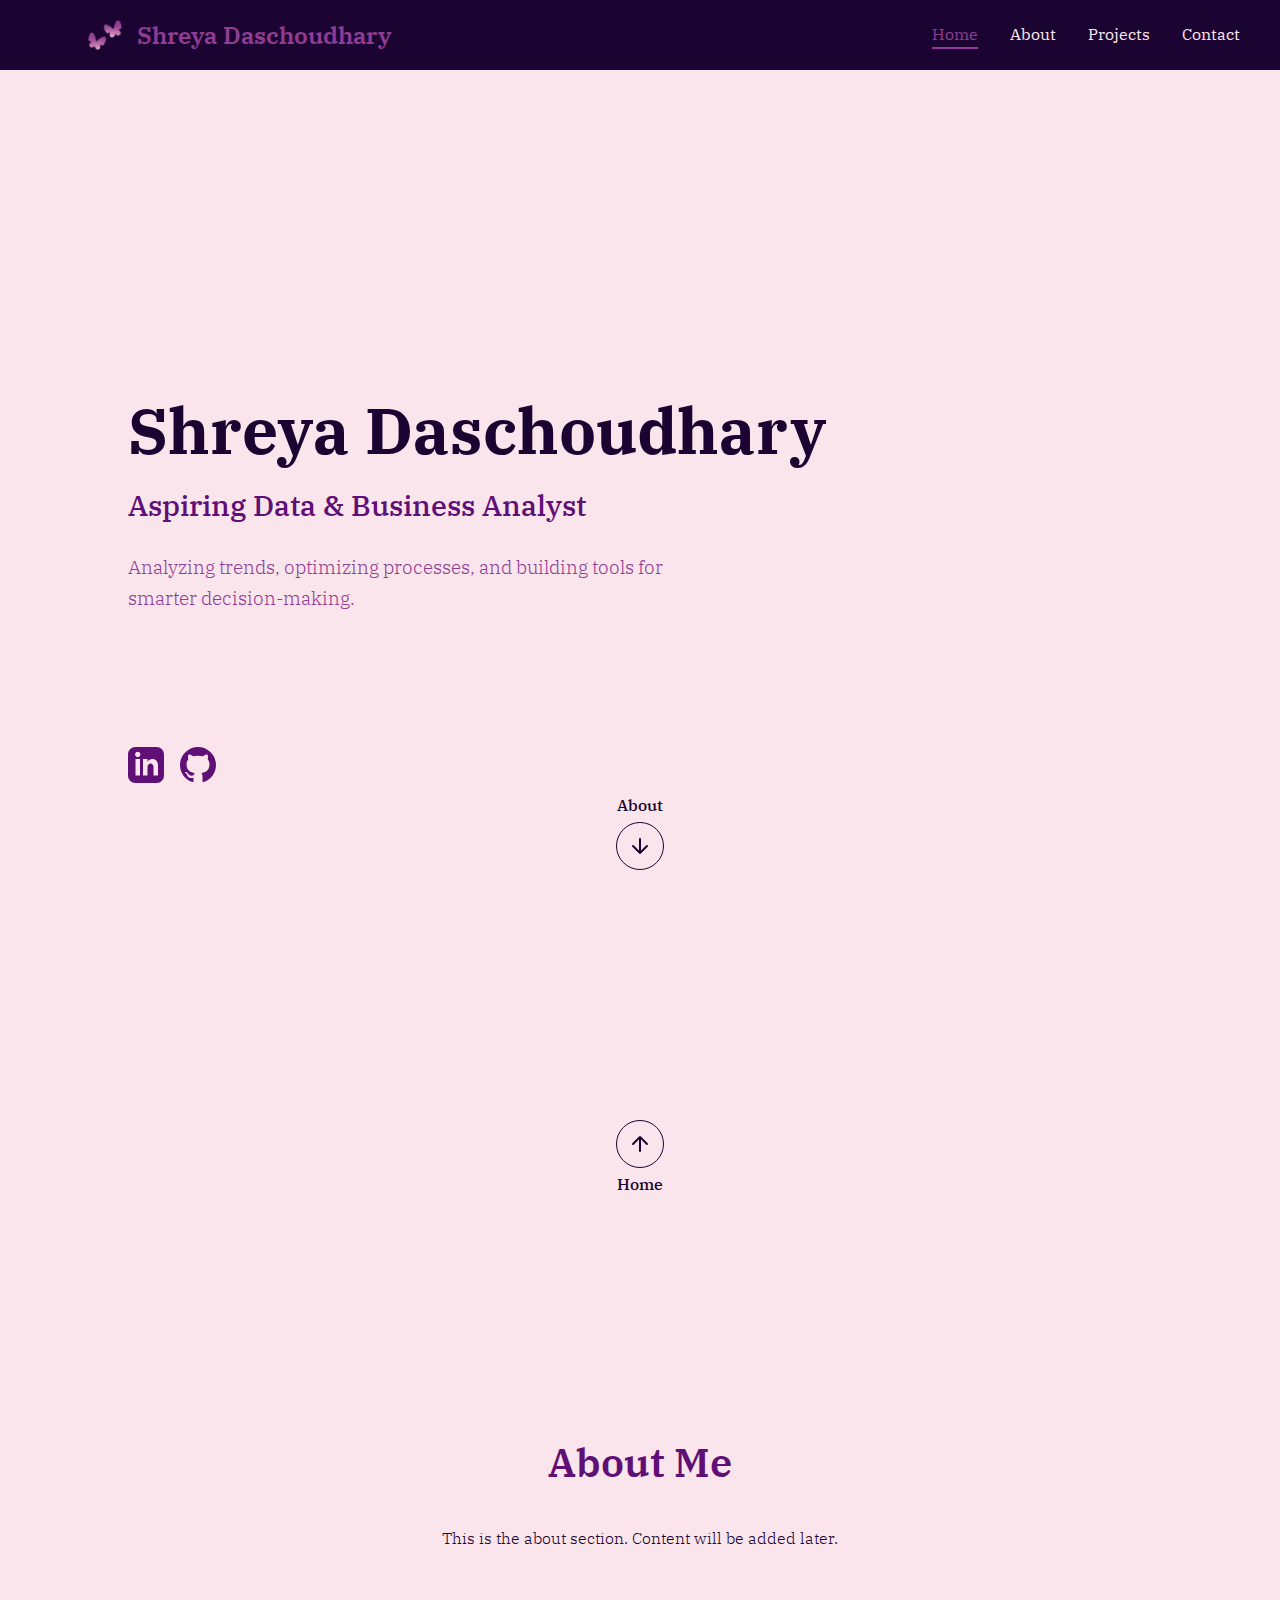
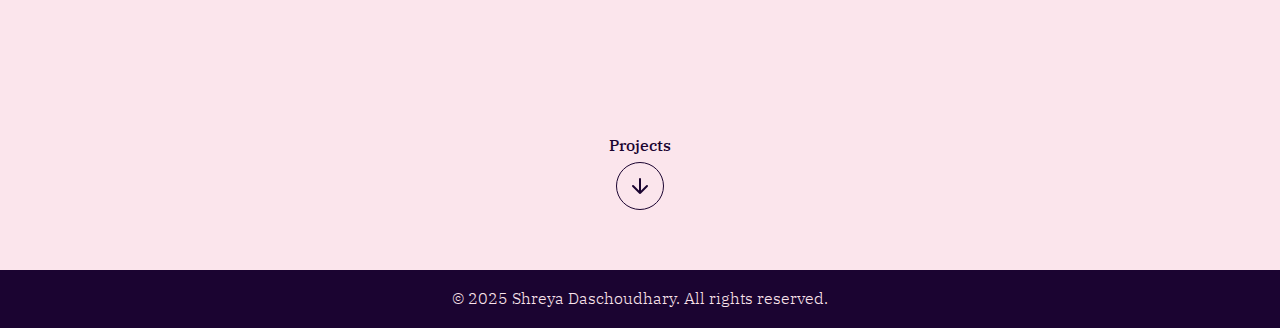
==== index.html @ 8526fed3 "Added nav arrows" ====
<!DOCTYPE html>
<html lang="en">
<head>
    <meta charset="UTF-8">
    <meta name="viewport" content="width=device-width, initial-scale=1.0">
    <title>Shreya's Portfolio | Home</title>
    <link rel="preconnect" href="https://fonts.googleapis.com">
    <link rel="preconnect" href="https://fonts.gstatic.com" crossorigin>
    <link href="https://fonts.googleapis.com/css2?family=IBM+Plex+Serif:ital,wght@0,100;0,200;0,300;0,400;0,500;0,600;0,700;1,100;1,200;1,300;1,400;1,500;1,600;1,700&display=swap" rel="stylesheet">
    <link rel="stylesheet" href="styles.css">

     <!-- Basic favicon -->
     <link rel="icon" href="images\portfolio_favicon.ico" type="image/x-icon">
    
     <link rel="shortcut icon" href="images\portfolio_favicon.ico" type="image/x-icon">
     
     <link rel="icon" type="image/png" sizes="32x32" href="images/favicon-32x32.png">
     <link rel="icon" type="image/png" sizes="16x16" href="images/favicon-16x16.png">
     
     <!-- For Apple devices -->
     <link rel="apple-touch-icon" sizes="180x180" href="images/apple-touch-icon.png">

</head>
<body class="home-page">
    <nav class="navbar">
        <div class="nav-container">
            <div class="logo">
                <img src="images\portfolio_icon.png" alt="Portfolio Icon" class="logo-icon">
                Shreya Daschoudhary
            </div>
            <ul class="nav-links">
                <li><a href="#home" class="active nav-home">Home</a></li>
                <li><a href="#about" class="nav-about">About</a></li>
                <li><a href="projects.html" class="nav-projects">Projects</a></li>
                <li><a href="contact.html" class="nav-contact">Contact</a></li>
            </ul>
        </div>
    </nav>

    <main>
        <section id="home" class="home-container">
            <div class="hero-content">
                <h1 class="hero-name">Shreya Daschoudhary</h1>
                <h2 class="hero-title">Aspiring Data & Business Analyst</h2>
                <p class="hero-description">Analyzing trends, optimizing processes, and building tools for smarter decision-making.</p>
            </div>
            
            <div class="social-links">
                <a href="https://www.linkedin.com/in/shreya-daschoudhary-44a238309/" target="_blank" aria-label="LinkedIn">
                    <svg xmlns="http://www.w3.org/2000/svg" width="36" height="36" viewBox="0 0 24 24" fill="currentColor">
                        <path d="M19 0h-14c-2.761 0-5 2.239-5 5v14c0 2.761 2.239 5 5 5h14c2.762 0 5-2.239 5-5v-14c0-2.761-2.238-5-5-5zm-11 19h-3v-11h3v11zm-1.5-12.268c-.966 0-1.75-.79-1.75-1.764s.784-1.764 1.75-1.764 1.75.79 1.75 1.764-.783 1.764-1.75 1.764zm13.5 12.268h-3v-5.604c0-3.368-4-3.113-4 0v5.604h-3v-11h3v1.765c1.396-2.586 7-2.777 7 2.476v6.759z"/>
                    </svg>
                </a>
                <a href="https://github.com/kali-flower?tab=repositories" target="_blank" aria-label="GitHub">
                    <svg xmlns="http://www.w3.org/2000/svg" width="36" height="36" viewBox="0 0 24 24" fill="currentColor">
                        <path d="M12 0c-6.626 0-12 5.373-12 12 0 5.302 3.438 9.8 8.207 11.387.599.111.793-.261.793-.577v-2.234c-3.338.726-4.033-1.416-4.033-1.416-.546-1.387-1.333-1.756-1.333-1.756-1.089-.745.083-.729.083-.729 1.205.084 1.839 1.237 1.839 1.237 1.07 1.834 2.807 1.304 3.492.997.107-.775.418-1.305.762-1.604-2.665-.305-5.467-1.334-5.467-5.931 0-1.311.469-2.381 1.236-3.221-.124-.303-.535-1.524.117-3.176 0 0 1.008-.322 3.301 1.23.957-.266 1.983-.399 3.003-.404 1.02.005 2.047.138 3.006.404 2.291-1.552 3.297-1.23 3.297-1.23.653 1.653.242 2.874.118 3.176.77.84 1.235 1.911 1.235 3.221 0 4.609-2.807 5.624-5.479 5.921.43.372.823 1.102.823 2.222v3.293c0 .319.192.694.801.576 4.765-1.589 8.199-6.086 8.199-11.386 0-6.627-5.373-12-12-12z"/>
                    </svg>
                </a>
            </div>
            
            <div class="section-arrow">
                <a href="#about" class="scroll-button down-arrow">
                    <span class="arrow-text">About</span>
                    <svg width="24" height="24" viewBox="0 0 24 24" fill="none" xmlns="http://www.w3.org/2000/svg">
                        <path d="M12 5L12 19M12 19L19 12M12 19L5 12" stroke="currentColor" stroke-width="2" stroke-linecap="round" stroke-linejoin="round"/>
                    </svg>
                </a>
            </div>
        </section>

        <section id="about" class="about-container">
            <div class="container">
                <h2 class="section-title">About Me</h2>
                <div class="about-content">
                    <p>This is the about section. Content will be added later.</p>
                </div>
            </div>
            
            <div class="section-arrow top-arrow">
                <a href="#home" class="scroll-button up-arrow">
                    <span class="arrow-text">Home</span>
                    <svg width="24" height="24" viewBox="0 0 24 24" fill="none" xmlns="http://www.w3.org/2000/svg">
                        <path d="M12 19L12 5M12 5L19 12M12 5L5 12" stroke="currentColor" stroke-width="2" stroke-linecap="round" stroke-linejoin="round"/>
                    </svg>
                </a>
            </div>
            
            <div class="section-arrow projects-arrow">
                <a href="projects.html" class="scroll-button down-arrow">
                    <span class="arrow-text">Projects</span>
                    <svg width="24" height="24" viewBox="0 0 24 24" fill="none" xmlns="http://www.w3.org/2000/svg">
                        <path d="M12 5L12 19M12 19L19 12M12 19L5 12" stroke="currentColor" stroke-width="2" stroke-linecap="round" stroke-linejoin="round"/>
                    </svg>
                </a>
            </div>
        </section>
    </main>

    <footer>
        <div class="footer-content">
            <p>&copy; 2025 Shreya Daschoudhary. All rights reserved.</p>
        </div>
    </footer>

    <script>
        // Simple scroll spy for navbar highlighting
        document.addEventListener('DOMContentLoaded', function() {
            // Fade in on page load
            document.body.style.opacity = '0';
            setTimeout(() => {
                document.body.style.transition = 'opacity 0.5s ease';
                document.body.style.opacity = '1';
            }, 10);
            
            // Set Home as active by default when page loads
            document.querySelector('.nav-home').classList.add('active');
            
            window.addEventListener('scroll', function() {
                const sections = document.querySelectorAll('section');
                const navLinks = document.querySelectorAll('.nav-links a');
                
                let current = '';
                
                sections.forEach(section => {
                    const sectionTop = section.offsetTop;
                    const sectionHeight = section.clientHeight;
                    if (pageYOffset >= sectionTop - 100) {
                        current = section.getAttribute('id');
                    }
                });
                
                navLinks.forEach(link => {
                    link.classList.remove('active');
                    if (link.classList.contains(`nav-${current}`)) {
                        link.classList.add('active');
                    }
                });
            });
            
            // Smooth scroll for section arrows
            document.querySelectorAll('.scroll-button').forEach(button => {
                button.addEventListener('click', function(e) {
                    if (this.getAttribute('href').startsWith('#')) {
                        e.preventDefault();
                        const href = this.getAttribute('href');
                        const offsetTop = document.querySelector(href).offsetTop;
                        
                        window.scroll({
                            top: offsetTop,
                            behavior: 'smooth'
                        });
                    }
                });
            });
            
            // Page transition for external links
            document.querySelectorAll('a[href="projects.html"]').forEach(link => {
                link.addEventListener('click', function(e) {
                    e.preventDefault();
                    
                    // Fade out current page
                    document.body.style.transition = 'opacity 0.5s ease';
                    document.body.style.opacity = '0';
                    
                    // Navigate after transition
                    setTimeout(() => {
                        window.location.href = this.getAttribute('href');
                    }, 500);
                });
            });
        });
    </script>
</body>
</html>
---- styles.css ----
@import url('https://fonts.googleapis.com/css2?family=IBM+Plex+Serif:ital,wght@0,100;0,200;0,300;0,400;0,500;0,600;0,700;1,100;1,200;1,300;1,400;1,500;1,600;1,700&display=swap');

/* Variables for the color palette */
:root {
    --color-darkest: #1b0431;
    --color-dark: #5f0f75;
    --color-medium: #8f3c94;
    --color-light: #cd78b0;
    --color-lightest: #fbe5ec;
    
    /* Font variables */
    --font-heading: "IBM Plex Serif", serif;
    --font-body: "IBM Plex Serif", serif;
}

/* Base Styles */
* {
    margin: 0;
    padding: 0;
    box-sizing: border-box;
}

html {
    scroll-behavior: smooth; /* For smooth scrolling to anchor links */
}

body {
    font-family: var(--font-body);
    font-weight: 300; /* Light weight for most text */
    background-color: var(--color-lightest);
    color: var(--color-darkest);
    line-height: 1.6;
    min-height: 100vh; /* Set minimum height to full viewport height */
    display: flex;
    flex-direction: column; /* Stack children vertically */
    opacity: 1;
    transition: opacity 0.5s ease;
}

.container {
    max-width: 1200px;
    margin: 0 auto;
    padding: 2rem;
    flex: 1; /* This makes the container take up all available space */
    position: relative; /* Added for positioning arrows */
}

/* Home Page Specific Styles */
.home-page {
    background-color: var(--color-lightest); 
}

.home-container {
    display: flex;
    flex-direction: column;
    justify-content: center;
    align-items: flex-start;
    height: 100vh; /* Full viewport height */
    padding: 0 10%;
    position: relative; /* Keep position relative for absolute positioning of elements */
}

.home-container .section-arrow {
    bottom: 100px; /* Increased from 40px to move higher */
}

.hero-content {
    max-width: 800px;
}

.hero-name {
    font-size: 4rem;
    font-weight: 700;
    margin-bottom: 1rem;
    color: var(--color-darkest); 
    line-height: 1.1;
}

.hero-title {
    font-size: 1.8rem;
    font-weight: 500;
    margin-bottom: 1.5rem;
    color: var(--color-dark); 
}

.hero-description {
    font-size: 1.2rem;
    font-weight: 300;
    max-width: 600px;
    margin-bottom: 2rem;
    color: var(--color-medium); 
}

/* Section Arrow styling */
.section-arrow {
    position: absolute;
    left: 50%;
    transform: translateX(-50%);
    bottom: 40px; 
    z-index: 10;
}

.about-container {
    min-height: 100vh;
    background-color: var(--color-lightest);
    display: flex;
    flex-direction: column;
    align-items: center;
    position: relative;
    padding-top: 80px; /* Add some padding to make room for the arrow */
}

.about-container .section-arrow {
    position: absolute;
    left: 50%;
    transform: translateX(-50%);
    bottom: 120px;
}

.about-container .projects-arrow {
    bottom: 60px; /* Position the projects arrow above the footer */
}

.about-container .section-title {
    padding-top: 60px; 
}

.scroll-button {
    display: inline-flex;
    align-items: center;
    justify-content: center;
    width: 48px;
    height: 48px;
    border-radius: 50%;
    color: var(--color-darkest);
    background-color: transparent;
    border: 1px solid var(--color-darkest);
    transition: all 0.3s ease;
    text-decoration: none;
    position: relative;
}

.scroll-button:hover {
    background-color: var(--color-darkest);
    color: var(--color-lightest);
}

.arrow-text {
    position: absolute;
    top: -30px;
    left: 50%;
    transform: translateX(-50%);
    font-size: 1rem;
    font-weight: 500;
    color: var(--color-darkest);
    white-space: nowrap;
}

.down-arrow .arrow-text {
    top: -30px;
}

.up-arrow .arrow-text {
    bottom: -30px;
    top: auto;
}

.social-links {
    position: absolute;
    bottom: 180px; /* Increased from 120px to move higher */
    display: flex;
    gap: 1rem;
}
.social-links a {
    color: var(--color-dark);
    transition: color 0.3s ease;
}

.social-links a:hover {
    color: var(--color-light);
}

.social-links svg {
    width: 36px;
    height: 36px;
}

/* For even larger icons on hover */
.social-links a:hover svg {
    transform: scale(1.1);
}

/* About Section */
.about-container .container {
    display: flex;
    flex-direction: column;
    align-items: center;
    justify-content: center;
}

.about-container .top-arrow {
    position: absolute;
    left: 50%;
    transform: translateX(-50%);
    top: 150px; /* Position at the top of the section */
}

.section-title {
    font-size: 2.5rem;
    color: var(--color-dark);
    margin-bottom: 2rem;
    text-align: center;
}

.about-content {
    max-width: 800px;
    margin: 0 auto;
    text-align: center;
}

/* Typography */
h1, h2, h3, h4, h5, h6 {
    font-family: var(--font-heading);
    font-weight: 600; /* Semibold for headings */
    margin-bottom: 1rem;
}

/* Navigation */
.navbar {
    background-color: var(--color-darkest);
    padding: 1rem 0;
    position: sticky;
    top: 0;
    z-index: 100;
}

.nav-container {
    max-width: 1200px;
    margin: 0 auto;
    display: flex;
    justify-content: space-between;
    align-items: center;
    padding: 0 0 0 0.5in;
}

.logo {
    font-size: 1.5rem;
    font-weight: 600;
    color: var(--color-medium);
    font-family: var(--font-heading);
    display: flex; 
    align-items: center; /* Center vertically */
    gap: 15px; /* Space between image and text */
}

.logo-icon {
    height: 30px; 
    width: auto;
}

.nav-links {
    display: flex;
    list-style: none;
}

.nav-links li {
    margin-left: 2rem;
}

.nav-links a {
    color: var(--color-lightest);
    text-decoration: none;
    font-weight: 400;
    transition: color 0.3s ease;
    position: relative; 
    padding-bottom: 5px; /* Space for the underline */
}

.nav-links a::after {
    content: '';
    position: absolute;
    width: 0;
    height: 2px;
    bottom: 0;
    left: 0;
    background-color: var(--color-medium);
    transition: width 0.3s ease;
}

.nav-links a:hover::after, 
.nav-links a.active::after {
    width: 100%;
}

.nav-links a:hover, .nav-links a.active {
    color: var(--color-medium);
}

/* Page Title */
.page-title {
    font-size: 2.5rem;
    margin-bottom: 2rem;
    color: var(--color-dark);
    text-align: center;
    font-weight: 700; 
}

/* Projects Grid */
.projects-grid {
    display: grid;
    grid-template-columns: repeat(auto-fill, minmax(350px, 1fr));
    gap: 2rem;
}

/* Project Card */
.project-card {
    background-color: var(--color-darkest);
    border-radius: 10px;
    overflow: hidden;
    box-shadow: 0 4px 8px rgba(0, 0, 0, 0.1);
    transition: transform 0.3s ease, box-shadow 0.3s ease;
}

.project-card:hover {
    transform: translateY(-5px);
    box-shadow: 0 8px 16px rgba(0, 0, 0, 0.15);
}

.project-description {
    padding: 1rem;
    color: var(--color-medium);
    font-weight: 400; 
    font-style: italic; 
}

.project-title {
    padding: 0 1rem 1rem;
    color: var(--color-lightest);
    font-size: 1.5rem;
    font-weight: 600; 
}

.project-image {
    width: 100%;
    height: 200px;
    overflow: hidden;
}

.project-image img {
    width: 100%;
    height: 100%;
    object-fit: cover;
    transition: transform 0.3s ease;
}

.project-card:hover .project-image img {
    transform: scale(1.05);
}

.project-details {
    padding: 1rem;
    color: var(--color-light);
    font-size: 0.95rem;
    font-weight: 300; 
}

.project-tech {
    display: flex;
    flex-wrap: wrap;
    padding: 0 1rem 1rem;
    gap: 0.5rem;
}

.project-tech span {
    background-color: rgba(255, 255, 255, 0.1);
    color: var(--color-lightest);
    padding: 0.25rem 0.75rem;
    border-radius: 20px;
    font-size: 0.8rem;
    font-weight: 400; 
}

.project-links {
    display: flex;
    padding: 0 1rem 1rem;
    gap: 1rem;
}

.project-links a {
    color: var(--color-lightest);
    transition: color 0.3s ease;
}

.project-links a:hover {
    color: var(--color-medium);
}

/* Footer */
footer {
    background-color: var(--color-darkest);
    color: var(--color-lightest);
    padding: 1rem 0;
    text-align: center;
    margin-top: auto; /* Makes footer stick to bottom */
    font-weight: 300; 
}

.footer-content {
    max-width: 1200px;
    margin: 0 auto;
    padding: 0 2rem;
}

/* Responsive Styles */
@media (max-width: 768px) {
    .projects-grid {
        grid-template-columns: 1fr;
    }
    
    .nav-container {
        flex-direction: column;
        gap: 1rem;
    }
    
    .nav-links {
        width: 100%;
        justify-content: space-between;
    }
    
    .nav-links li {
        margin-left: 0;
    }
    
    .home-container {
        padding: 0 5%;
    }
    
    .hero-name {
        font-size: 3rem;
    }
    
    .hero-title {
        font-size: 1.5rem;
    }
    
    .social-links {
        bottom: 160px; /* Adjust for smaller screens */
    }
}

@media (max-width: 480px) {
    .hero-name {
        font-size: 2.5rem;
    }
    
    .hero-title {
        font-size: 1.2rem;
    }
    
    .hero-description {
        font-size: 1rem;
    }
    
    .social-links {
        bottom: 140px; /* Further adjust for even smaller screens */
    }
}

/* Side Navigation Arrows */
.side-navigation {
    position: fixed;
    top: 50%;
    width: 100%;
    display: flex;
    justify-content: space-between;
    padding: 0 2rem;
    z-index: 90;
    pointer-events: none; 
}

.side-arrow {
    display: inline-flex;
    align-items: center;
    justify-content: center;
    width: 48px;
    height: 48px;
    border-radius: 50%;
    color: var(--color-darkest);
    background-color: transparent;
    border: 1px solid var(--color-darkest);
    transition: all 0.3s ease;
    pointer-events: auto; 
    opacity: 0.7;
}

.side-arrow:hover {
    background-color: var(--color-darkest);
    color: var(--color-lightest);
    opacity: 1;
}

/* Responsive adjustments */
@media (max-width: 768px) {
    .side-navigation {
        padding: 0 1rem;
    }
    
    .side-arrow {
        width: 40px;
        height: 40px;
    }
}
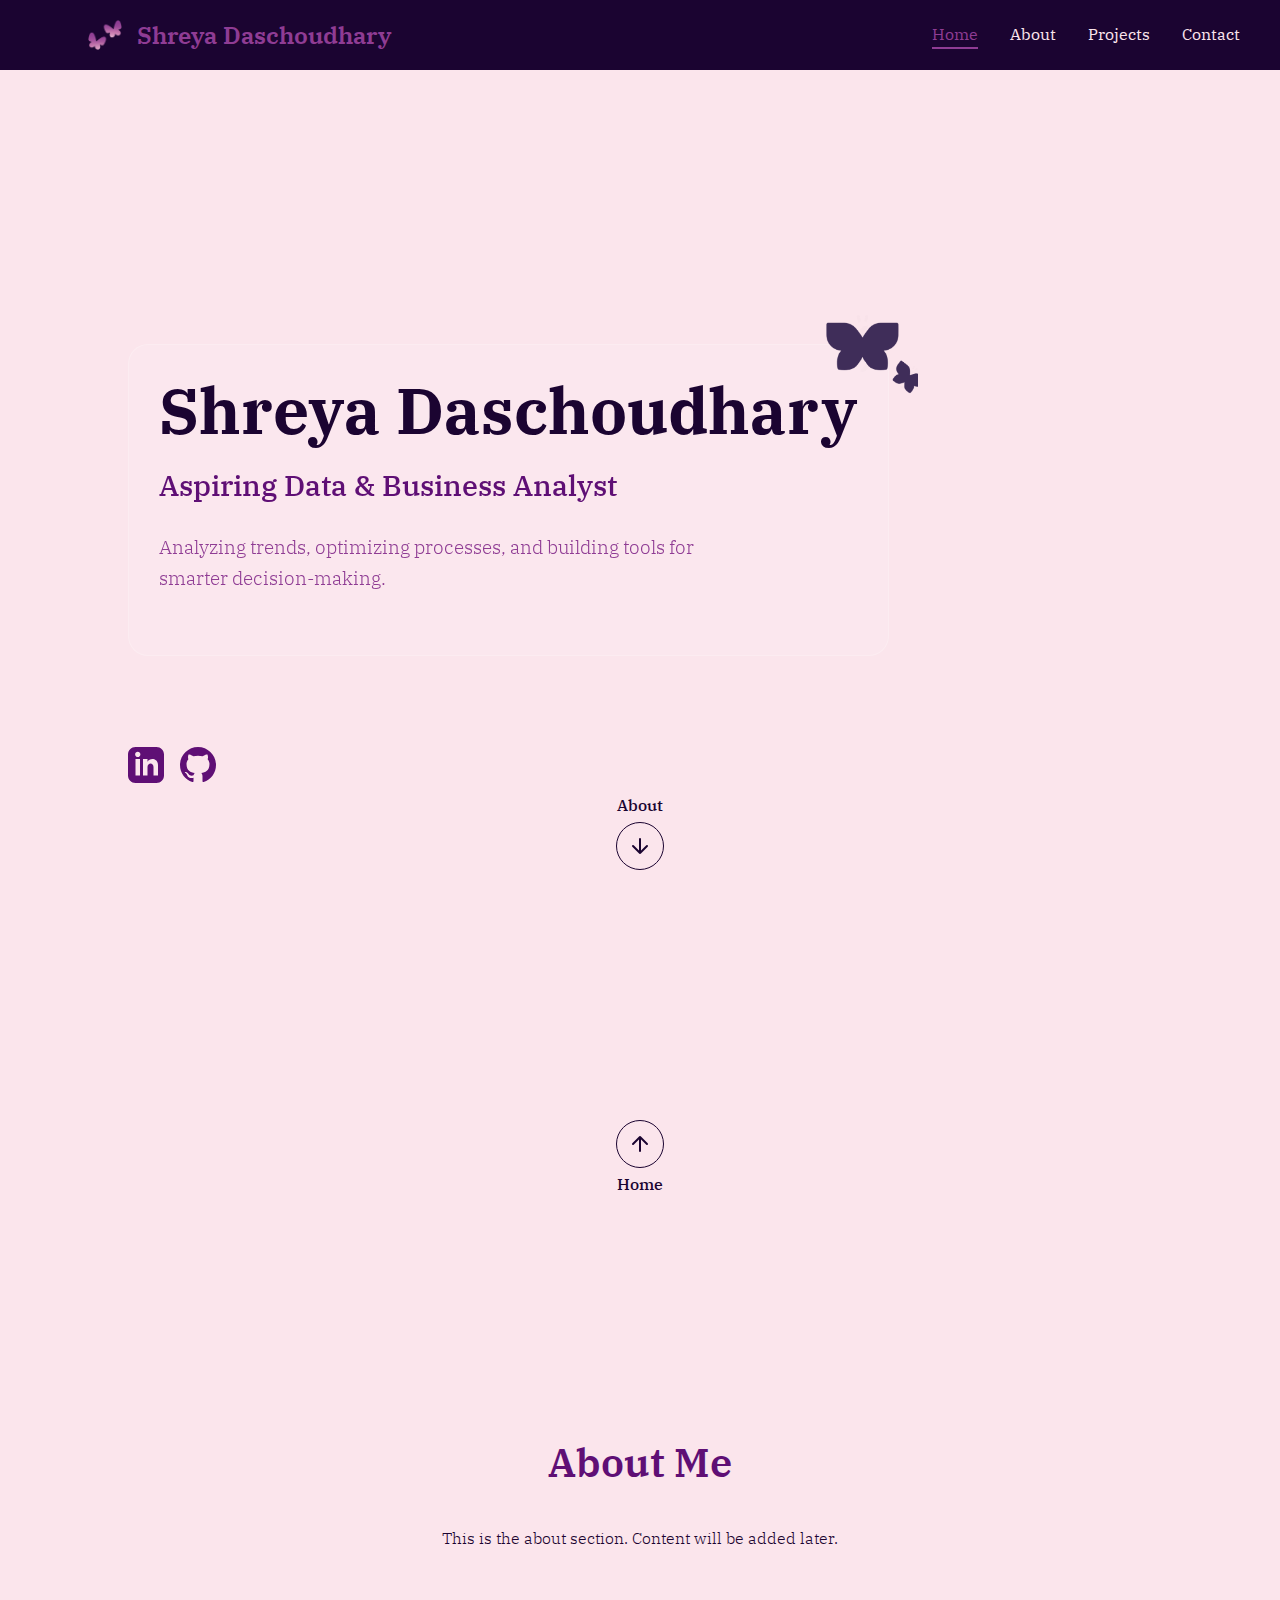
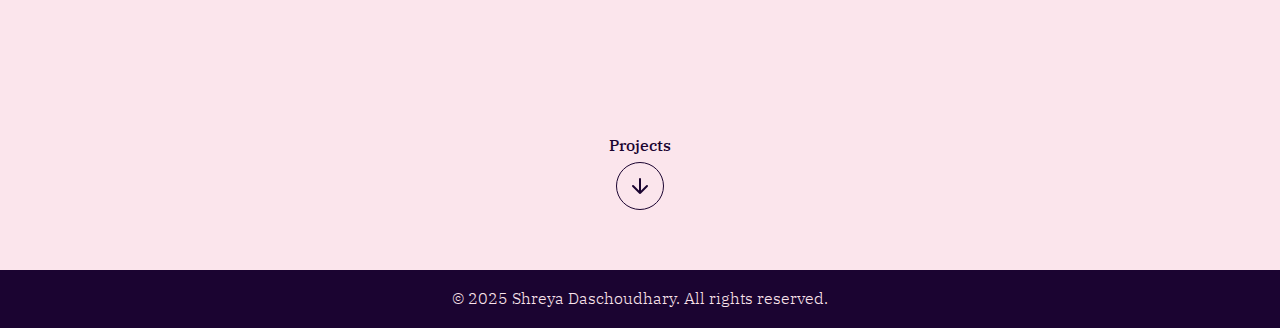
==== commit 1f5e239a: "Added flapping animation to home page" ====
--- a/index.html
+++ b/index.html
@@ -20,6 +20,47 @@
      <!-- For Apple devices -->
      <link rel="apple-touch-icon" sizes="180x180" href="images/apple-touch-icon.png">
 
+    <style>
+        /* Butterfly Animation Styles */
+        .hero-content-container {
+            position: relative;
+            background-color: rgba(255, 255, 255, 0.1);
+            border-radius: 20px;
+            padding: 30px;
+            border: 1px solid rgba(255, 255, 255, 0.2);
+            backdrop-filter: blur(5px);
+            margin-bottom: 40px;
+            overflow: visible;
+        }
+
+        .butterfly-container {
+            position: absolute;
+            top: -30px;
+            right: -30px;
+            width: 100px;
+            height: 100px;
+            overflow: hidden;
+            z-index: 10;
+        }
+
+        .butterfly {
+            width: 100%;
+            height: 100%;
+            background-image: url('images/butterfly-sprite.png'); /* Make sure to create this sprite sheet */
+            background-repeat: no-repeat;
+            background-size: 700% auto; /* 7 frames wide */
+            animation: none;
+        }
+
+        .butterfly.animate {
+            animation: flap-wings 1s steps(7) 2;
+        }
+
+        @keyframes flap-wings {
+            from { background-position: 0 0; }
+            to { background-position: 100% 0; }
+        }
+    </style>
 </head>
 <body class="home-page">
     <nav class="navbar">
@@ -39,10 +80,17 @@
 
     <main>
         <section id="home" class="home-container">
-            <div class="hero-content">
-                <h1 class="hero-name">Shreya Daschoudhary</h1>
-                <h2 class="hero-title">Aspiring Data & Business Analyst</h2>
-                <p class="hero-description">Analyzing trends, optimizing processes, and building tools for smarter decision-making.</p>
+            <div class="hero-content-container">
+                <!-- Butterfly Animation Container -->
+                <div class="butterfly-container">
+                    <div class="butterfly" id="butterfly-animation"></div>
+                </div>
+                
+                <div class="hero-content">
+                    <h1 class="hero-name">Shreya Daschoudhary</h1>
+                    <h2 class="hero-title">Aspiring Data & Business Analyst</h2>
+                    <p class="hero-description">Analyzing trends, optimizing processes, and building tools for smarter decision-making.</p>
+                </div>
             </div>
             
             <div class="social-links">
@@ -110,6 +158,15 @@
             setTimeout(() => {
                 document.body.style.transition = 'opacity 0.5s ease';
                 document.body.style.opacity = '1';
+                
+                // Play butterfly animation when page is loaded
+                const butterfly = document.getElementById('butterfly-animation');
+                butterfly.classList.add('animate');
+                
+                // Reset animation when it's done so it can be played again
+                butterfly.addEventListener('animationend', function() {
+                    butterfly.classList.remove('animate');
+                });
             }, 10);
             
             // Set Home as active by default when page loads
@@ -154,7 +211,7 @@
             });
             
             // Page transition for external links
-            document.querySelectorAll('a[href="projects.html"]').forEach(link => {
+            document.querySelectorAll('a[href="projects.html"], a[href="contact.html"]').forEach(link => {
                 link.addEventListener('click', function(e) {
                     e.preventDefault();
                     
@@ -168,6 +225,14 @@
                     }, 500);
                 });
             });
+            
+            // Play animation if user returns to home section
+            document.querySelector('a[href="#home"]').addEventListener('click', function() {
+                setTimeout(() => {
+                    const butterfly = document.getElementById('butterfly-animation');
+                    butterfly.classList.add('animate');
+                }, 500);
+            });
         });
     </script>
 </body>
--- a/styles.css
+++ b/styles.css
@@ -1,7 +1,30 @@
+/* 
+==============================================
+TABLE OF CONTENTS
+==============================================
+1. Import Fonts
+2. Variables
+3. Base Styles
+4. Typography
+5. Layout & Containers
+6. Navigation
+7. Home Page
+8. About Section
+9. Projects Section
+10. Footer
+11. Buttons & Interactive Elements
+12. Media Queries
+==============================================
+*/
+
+/* 1. Import Fonts
+============================================== */
 @import url('https://fonts.googleapis.com/css2?family=IBM+Plex+Serif:ital,wght@0,100;0,200;0,300;0,400;0,500;0,600;0,700;1,100;1,200;1,300;1,400;1,500;1,600;1,700&display=swap');
 
-/* Variables for the color palette */
+/* 2. Variables
+============================================== */
 :root {
+    /* Color palette */
     --color-darkest: #1b0431;
     --color-dark: #5f0f75;
     --color-medium: #8f3c94;
@@ -13,7 +36,8 @@
     --font-body: "IBM Plex Serif", serif;
 }
 
-/* Base Styles */
+/* 3. Base Styles
+============================================== */
 * {
     margin: 0;
     padding: 0;
@@ -37,6 +61,31 @@
     transition: opacity 0.5s ease;
 }
 
+/* 4. Typography
+============================================== */
+h1, h2, h3, h4, h5, h6 {
+    font-family: var(--font-heading);
+    font-weight: 600; /* Semibold for headings */
+    margin-bottom: 1rem;
+}
+
+.page-title {
+    font-size: 2.5rem;
+    margin-bottom: 2rem;
+    color: var(--color-dark);
+    text-align: center;
+    font-weight: 700; 
+}
+
+.section-title {
+    font-size: 2.5rem;
+    color: var(--color-dark);
+    margin-bottom: 2rem;
+    text-align: center;
+}
+
+/* 5. Layout & Containers
+============================================== */
 .container {
     max-width: 1200px;
     margin: 0 auto;
@@ -45,7 +94,80 @@
     position: relative; /* Added for positioning arrows */
 }
 
-/* Home Page Specific Styles */
+/* 6. Navigation
+============================================== */
+.navbar {
+    background-color: var(--color-darkest);
+    padding: 1rem 0;
+    position: sticky;
+    top: 0;
+    z-index: 100;
+}
+
+.nav-container {
+    max-width: 1200px;
+    margin: 0 auto;
+    display: flex;
+    justify-content: space-between;
+    align-items: center;
+    padding: 0 0 0 0.5in;
+}
+
+.logo {
+    font-size: 1.5rem;
+    font-weight: 600;
+    color: var(--color-medium);
+    font-family: var(--font-heading);
+    display: flex; 
+    align-items: center; /* Center vertically */
+    gap: 15px; /* Space between image and text */
+}
+
+.logo-icon {
+    height: 30px; 
+    width: auto;
+}
+
+.nav-links {
+    display: flex;
+    list-style: none;
+}
+
+.nav-links li {
+    margin-left: 2rem;
+}
+
+.nav-links a {
+    color: var(--color-lightest);
+    text-decoration: none;
+    font-weight: 400;
+    transition: color 0.3s ease;
+    position: relative; 
+    padding-bottom: 5px; /* Space for the underline */
+}
+
+.nav-links a::after {
+    content: '';
+    position: absolute;
+    width: 0;
+    height: 2px;
+    bottom: 0;
+    left: 0;
+    background-color: var(--color-medium);
+    transition: width 0.3s ease;
+}
+
+.nav-links a:hover::after, 
+.nav-links a.active::after {
+    width: 100%;
+}
+
+.nav-links a:hover, .nav-links a.active {
+    color: var(--color-medium);
+}
+
+/* 7. Home Page
+============================================== */
 .home-page {
     background-color: var(--color-lightest); 
 }
@@ -91,6 +213,188 @@
     color: var(--color-medium); 
 }
 
+.social-links {
+    position: absolute;
+    bottom: 180px; /* Increased from 120px to move higher */
+    display: flex;
+    gap: 1rem;
+}
+
+.social-links a {
+    color: var(--color-dark);
+    transition: color 0.3s ease;
+}
+
+.social-links a:hover {
+    color: var(--color-light);
+}
+
+.social-links svg {
+    width: 36px;
+    height: 36px;
+}
+
+/* For even larger icons on hover */
+.social-links a:hover svg {
+    transform: scale(1.1);
+}
+
+/* 8. About Section
+============================================== */
+.about-container {
+    min-height: 100vh;
+    background-color: var(--color-lightest);
+    display: flex;
+    flex-direction: column;
+    align-items: center;
+    position: relative;
+    padding-top: 80px; /* Add some padding to make room for the arrow */
+}
+
+.about-container .section-arrow {
+    position: absolute;
+    left: 50%;
+    transform: translateX(-50%);
+    bottom: 120px;
+}
+
+.about-container .projects-arrow {
+    bottom: 60px; /* Position the projects arrow above the footer */
+}
+
+.about-container .section-title {
+    padding-top: 60px; 
+}
+
+.about-container .container {
+    display: flex;
+    flex-direction: column;
+    align-items: center;
+    justify-content: center;
+}
+
+.about-container .top-arrow {
+    position: absolute;
+    left: 50%;
+    transform: translateX(-50%);
+    top: 150px; /* Position at the top of the section */
+}
+
+.about-content {
+    max-width: 800px;
+    margin: 0 auto;
+    text-align: center;
+}
+
+/* 9. Projects Section
+============================================== */
+.projects-grid {
+    display: grid;
+    grid-template-columns: repeat(auto-fill, minmax(350px, 1fr));
+    gap: 2rem;
+}
+
+.project-card {
+    background-color: var(--color-darkest);
+    border-radius: 10px;
+    overflow: hidden;
+    box-shadow: 0 4px 8px rgba(0, 0, 0, 0.1);
+    transition: transform 0.3s ease, box-shadow 0.3s ease;
+}
+
+.project-card:hover {
+    transform: translateY(-5px);
+    box-shadow: 0 8px 16px rgba(0, 0, 0, 0.15);
+}
+
+.project-description {
+    padding: 1rem;
+    color: var(--color-medium);
+    font-weight: 400; 
+    font-style: italic; 
+}
+
+.project-title {
+    padding: 0 1rem 1rem;
+    color: var(--color-lightest);
+    font-size: 1.5rem;
+    font-weight: 600; 
+}
+
+.project-image {
+    width: 100%;
+    height: 200px;
+    overflow: hidden;
+}
+
+.project-image img {
+    width: 100%;
+    height: 100%;
+    object-fit: cover;
+    transition: transform 0.3s ease;
+}
+
+.project-card:hover .project-image img {
+    transform: scale(1.05);
+}
+
+.project-details {
+    padding: 1rem;
+    color: var(--color-light);
+    font-size: 0.95rem;
+    font-weight: 300; 
+}
+
+.project-tech {
+    display: flex;
+    flex-wrap: wrap;
+    padding: 0 1rem 1rem;
+    gap: 0.5rem;
+}
+
+.project-tech span {
+    background-color: rgba(255, 255, 255, 0.1);
+    color: var(--color-lightest);
+    padding: 0.25rem 0.75rem;
+    border-radius: 20px;
+    font-size: 0.8rem;
+    font-weight: 400; 
+}
+
+.project-links {
+    display: flex;
+    padding: 0 1rem 1rem;
+    gap: 1rem;
+}
+
+.project-links a {
+    color: var(--color-lightest);
+    transition: color 0.3s ease;
+}
+
+.project-links a:hover {
+    color: var(--color-medium);
+}
+
+/* 10. Footer
+============================================== */
+footer {
+    background-color: var(--color-darkest);
+    color: var(--color-lightest);
+    padding: 1rem 0;
+    text-align: center;
+    margin-top: auto; /* Makes footer stick to bottom */
+    font-weight: 300; 
+}
+
+.footer-content {
+    max-width: 1200px;
+    margin: 0 auto;
+    padding: 0 2rem;
+}
+
+/* 11. Buttons & Interactive Elements
+============================================== */
 /* Section Arrow styling */
 .section-arrow {
     position: absolute;
@@ -98,31 +402,6 @@
     transform: translateX(-50%);
     bottom: 40px; 
     z-index: 10;
-}
-
-.about-container {
-    min-height: 100vh;
-    background-color: var(--color-lightest);
-    display: flex;
-    flex-direction: column;
-    align-items: center;
-    position: relative;
-    padding-top: 80px; /* Add some padding to make room for the arrow */
-}
-
-.about-container .section-arrow {
-    position: absolute;
-    left: 50%;
-    transform: translateX(-50%);
-    bottom: 120px;
-}
-
-.about-container .projects-arrow {
-    bottom: 60px; /* Position the projects arrow above the footer */
-}
-
-.about-container .section-title {
-    padding-top: 60px; 
 }
 
 .scroll-button {
@@ -165,307 +444,6 @@
     top: auto;
 }
 
-.social-links {
-    position: absolute;
-    bottom: 180px; /* Increased from 120px to move higher */
-    display: flex;
-    gap: 1rem;
-}
-.social-links a {
-    color: var(--color-dark);
-    transition: color 0.3s ease;
-}
-
-.social-links a:hover {
-    color: var(--color-light);
-}
-
-.social-links svg {
-    width: 36px;
-    height: 36px;
-}
-
-/* For even larger icons on hover */
-.social-links a:hover svg {
-    transform: scale(1.1);
-}
-
-/* About Section */
-.about-container .container {
-    display: flex;
-    flex-direction: column;
-    align-items: center;
-    justify-content: center;
-}
-
-.about-container .top-arrow {
-    position: absolute;
-    left: 50%;
-    transform: translateX(-50%);
-    top: 150px; /* Position at the top of the section */
-}
-
-.section-title {
-    font-size: 2.5rem;
-    color: var(--color-dark);
-    margin-bottom: 2rem;
-    text-align: center;
-}
-
-.about-content {
-    max-width: 800px;
-    margin: 0 auto;
-    text-align: center;
-}
-
-/* Typography */
-h1, h2, h3, h4, h5, h6 {
-    font-family: var(--font-heading);
-    font-weight: 600; /* Semibold for headings */
-    margin-bottom: 1rem;
-}
-
-/* Navigation */
-.navbar {
-    background-color: var(--color-darkest);
-    padding: 1rem 0;
-    position: sticky;
-    top: 0;
-    z-index: 100;
-}
-
-.nav-container {
-    max-width: 1200px;
-    margin: 0 auto;
-    display: flex;
-    justify-content: space-between;
-    align-items: center;
-    padding: 0 0 0 0.5in;
-}
-
-.logo {
-    font-size: 1.5rem;
-    font-weight: 600;
-    color: var(--color-medium);
-    font-family: var(--font-heading);
-    display: flex; 
-    align-items: center; /* Center vertically */
-    gap: 15px; /* Space between image and text */
-}
-
-.logo-icon {
-    height: 30px; 
-    width: auto;
-}
-
-.nav-links {
-    display: flex;
-    list-style: none;
-}
-
-.nav-links li {
-    margin-left: 2rem;
-}
-
-.nav-links a {
-    color: var(--color-lightest);
-    text-decoration: none;
-    font-weight: 400;
-    transition: color 0.3s ease;
-    position: relative; 
-    padding-bottom: 5px; /* Space for the underline */
-}
-
-.nav-links a::after {
-    content: '';
-    position: absolute;
-    width: 0;
-    height: 2px;
-    bottom: 0;
-    left: 0;
-    background-color: var(--color-medium);
-    transition: width 0.3s ease;
-}
-
-.nav-links a:hover::after, 
-.nav-links a.active::after {
-    width: 100%;
-}
-
-.nav-links a:hover, .nav-links a.active {
-    color: var(--color-medium);
-}
-
-/* Page Title */
-.page-title {
-    font-size: 2.5rem;
-    margin-bottom: 2rem;
-    color: var(--color-dark);
-    text-align: center;
-    font-weight: 700; 
-}
-
-/* Projects Grid */
-.projects-grid {
-    display: grid;
-    grid-template-columns: repeat(auto-fill, minmax(350px, 1fr));
-    gap: 2rem;
-}
-
-/* Project Card */
-.project-card {
-    background-color: var(--color-darkest);
-    border-radius: 10px;
-    overflow: hidden;
-    box-shadow: 0 4px 8px rgba(0, 0, 0, 0.1);
-    transition: transform 0.3s ease, box-shadow 0.3s ease;
-}
-
-.project-card:hover {
-    transform: translateY(-5px);
-    box-shadow: 0 8px 16px rgba(0, 0, 0, 0.15);
-}
-
-.project-description {
-    padding: 1rem;
-    color: var(--color-medium);
-    font-weight: 400; 
-    font-style: italic; 
-}
-
-.project-title {
-    padding: 0 1rem 1rem;
-    color: var(--color-lightest);
-    font-size: 1.5rem;
-    font-weight: 600; 
-}
-
-.project-image {
-    width: 100%;
-    height: 200px;
-    overflow: hidden;
-}
-
-.project-image img {
-    width: 100%;
-    height: 100%;
-    object-fit: cover;
-    transition: transform 0.3s ease;
-}
-
-.project-card:hover .project-image img {
-    transform: scale(1.05);
-}
-
-.project-details {
-    padding: 1rem;
-    color: var(--color-light);
-    font-size: 0.95rem;
-    font-weight: 300; 
-}
-
-.project-tech {
-    display: flex;
-    flex-wrap: wrap;
-    padding: 0 1rem 1rem;
-    gap: 0.5rem;
-}
-
-.project-tech span {
-    background-color: rgba(255, 255, 255, 0.1);
-    color: var(--color-lightest);
-    padding: 0.25rem 0.75rem;
-    border-radius: 20px;
-    font-size: 0.8rem;
-    font-weight: 400; 
-}
-
-.project-links {
-    display: flex;
-    padding: 0 1rem 1rem;
-    gap: 1rem;
-}
-
-.project-links a {
-    color: var(--color-lightest);
-    transition: color 0.3s ease;
-}
-
-.project-links a:hover {
-    color: var(--color-medium);
-}
-
-/* Footer */
-footer {
-    background-color: var(--color-darkest);
-    color: var(--color-lightest);
-    padding: 1rem 0;
-    text-align: center;
-    margin-top: auto; /* Makes footer stick to bottom */
-    font-weight: 300; 
-}
-
-.footer-content {
-    max-width: 1200px;
-    margin: 0 auto;
-    padding: 0 2rem;
-}
-
-/* Responsive Styles */
-@media (max-width: 768px) {
-    .projects-grid {
-        grid-template-columns: 1fr;
-    }
-    
-    .nav-container {
-        flex-direction: column;
-        gap: 1rem;
-    }
-    
-    .nav-links {
-        width: 100%;
-        justify-content: space-between;
-    }
-    
-    .nav-links li {
-        margin-left: 0;
-    }
-    
-    .home-container {
-        padding: 0 5%;
-    }
-    
-    .hero-name {
-        font-size: 3rem;
-    }
-    
-    .hero-title {
-        font-size: 1.5rem;
-    }
-    
-    .social-links {
-        bottom: 160px; /* Adjust for smaller screens */
-    }
-}
-
-@media (max-width: 480px) {
-    .hero-name {
-        font-size: 2.5rem;
-    }
-    
-    .hero-title {
-        font-size: 1.2rem;
-    }
-    
-    .hero-description {
-        font-size: 1rem;
-    }
-    
-    .social-links {
-        bottom: 140px; /* Further adjust for even smaller screens */
-    }
-}
-
 /* Side Navigation Arrows */
 .side-navigation {
     position: fixed;
@@ -499,8 +477,47 @@
     opacity: 1;
 }
 
-/* Responsive adjustments */
+/* 12. Media Queries
+============================================== */
 @media (max-width: 768px) {
+    /* Navigation */
+    .nav-container {
+        flex-direction: column;
+        gap: 1rem;
+    }
+    
+    .nav-links {
+        width: 100%;
+        justify-content: space-between;
+    }
+    
+    .nav-links li {
+        margin-left: 0;
+    }
+    
+    /* Home */
+    .home-container {
+        padding: 0 5%;
+    }
+    
+    .hero-name {
+        font-size: 3rem;
+    }
+    
+    .hero-title {
+        font-size: 1.5rem;
+    }
+    
+    .social-links {
+        bottom: 160px; /* Adjust for smaller screens */
+    }
+    
+    /* Projects */
+    .projects-grid {
+        grid-template-columns: 1fr;
+    }
+    
+    /* Side Navigation */
     .side-navigation {
         padding: 0 1rem;
     }
@@ -509,4 +526,22 @@
         width: 40px;
         height: 40px;
     }
+}
+
+@media (max-width: 480px) {
+    .hero-name {
+        font-size: 2.5rem;
+    }
+    
+    .hero-title {
+        font-size: 1.2rem;
+    }
+    
+    .hero-description {
+        font-size: 1rem;
+    }
+    
+    .social-links {
+        bottom: 140px; /* Further adjust for even smaller screens */
+    }
 }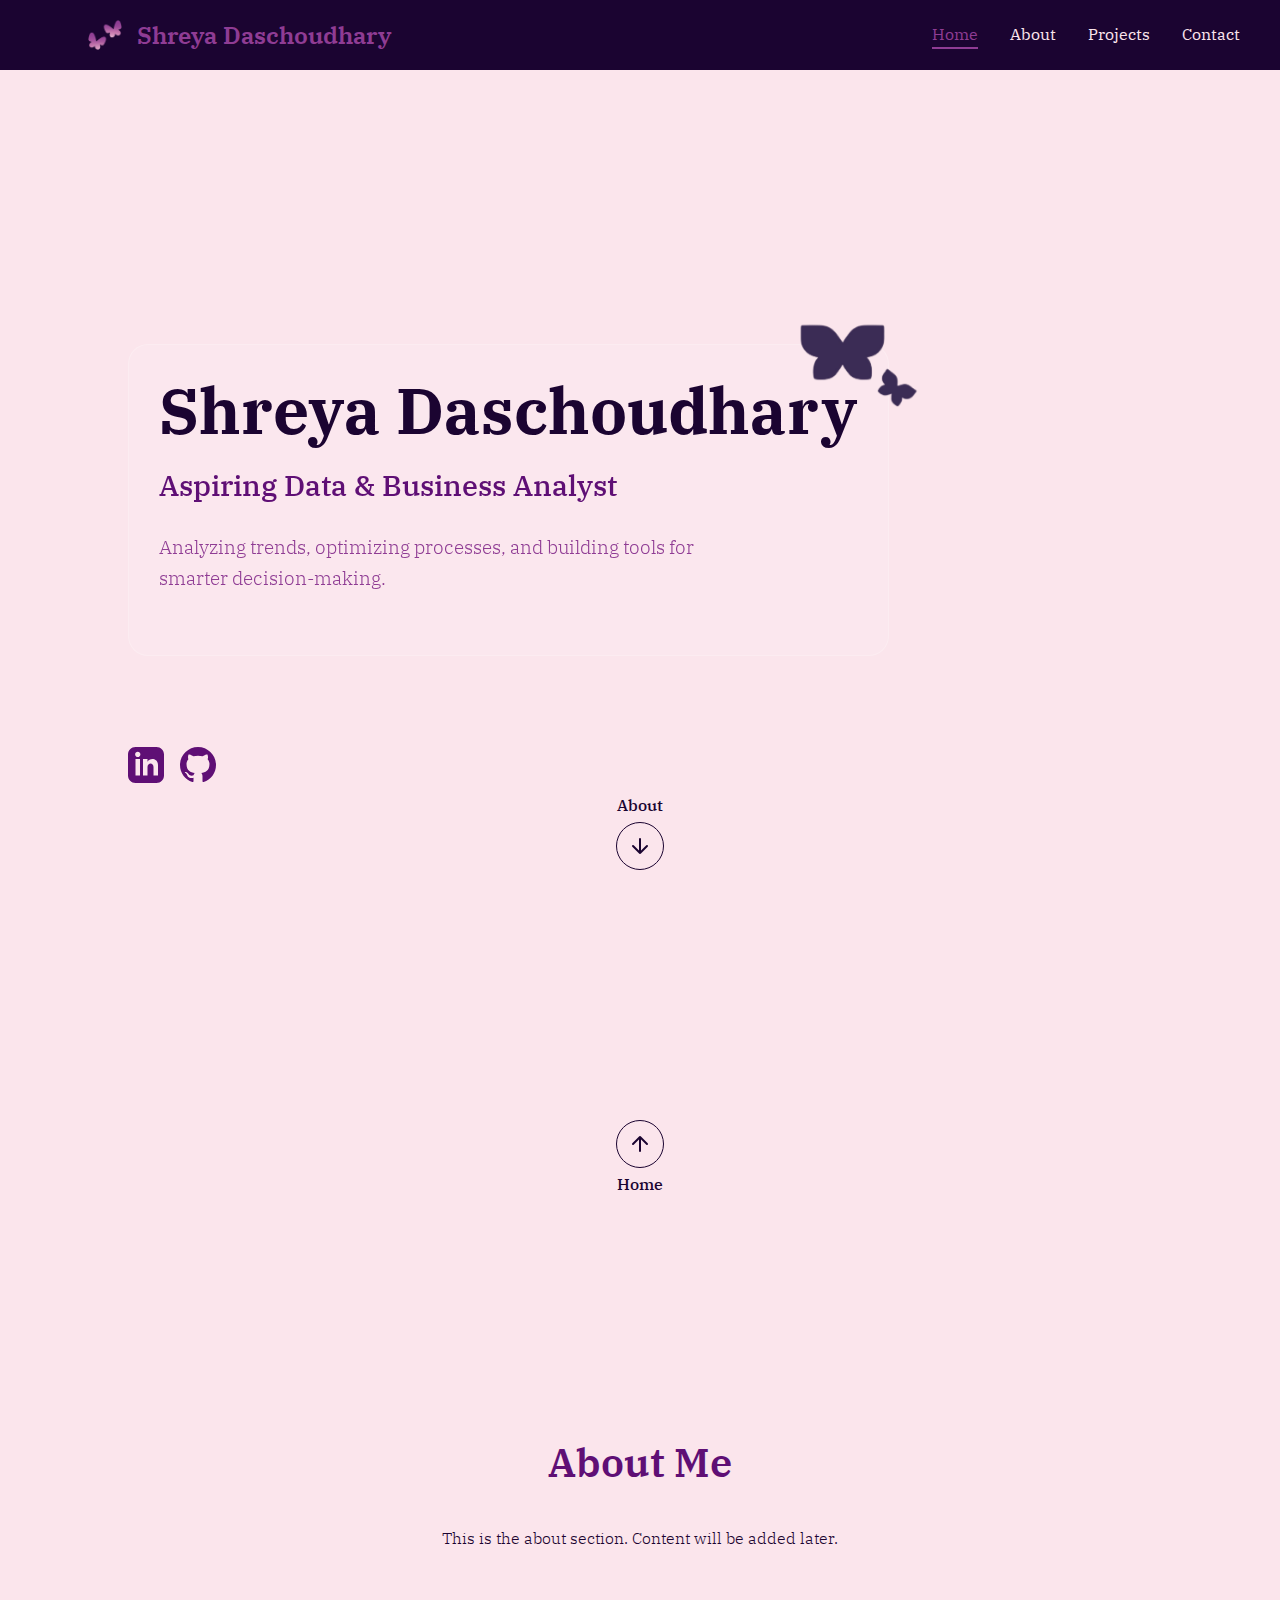
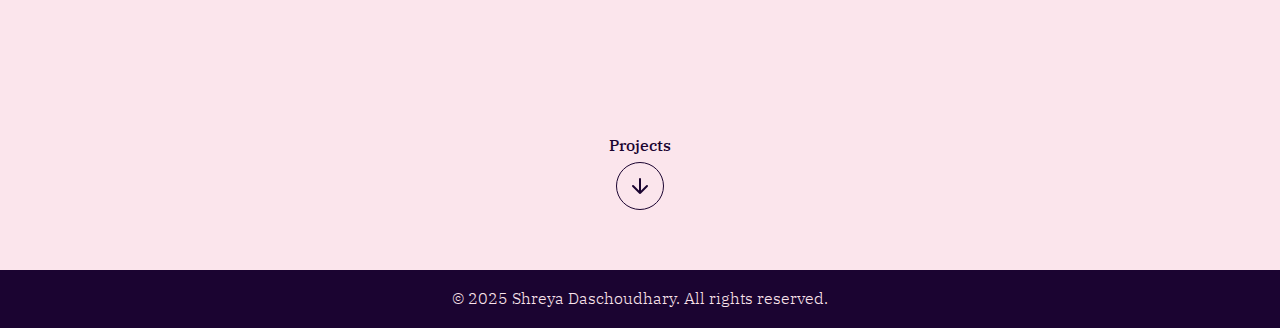
==== commit fe208192: "Cleaned up animation" ====
--- a/index.html
+++ b/index.html
@@ -37,28 +37,33 @@
             position: absolute;
             top: -30px;
             right: -30px;
-            width: 100px;
+            width: 120px;
             height: 100px;
-            overflow: hidden;
             z-index: 10;
         }
 
         .butterfly {
+            position: relative;
             width: 100%;
             height: 100%;
-            background-image: url('images/butterfly-sprite.png'); /* Make sure to create this sprite sheet */
+            background-image: url('images/butterfly-1.png');
             background-repeat: no-repeat;
-            background-size: 700% auto; /* 7 frames wide */
-            animation: none;
+            background-position: center;
+            background-size: contain;
         }
 
         .butterfly.animate {
-            animation: flap-wings 1s steps(7) 2;
+            animation: flap-wings 0.5s steps(1) 2;
         }
 
         @keyframes flap-wings {
-            from { background-position: 0 0; }
-            to { background-position: 100% 0; }
+            0% { background-image: url('images/butterfly-1.png'); }
+            14.28% { background-image: url('images/butterfly-2.png'); }
+            28.57% { background-image: url('images/butterfly-3.png'); }
+            42.85% { background-image: url('images/butterfly-4.png'); }
+            57.14% { background-image: url('images/butterfly-5.png'); }
+            71.42% { background-image: url('images/butterfly-6.png'); }
+            85.71% { background-image: url('images/butterfly-7.png'); }
         }
     </style>
 </head>
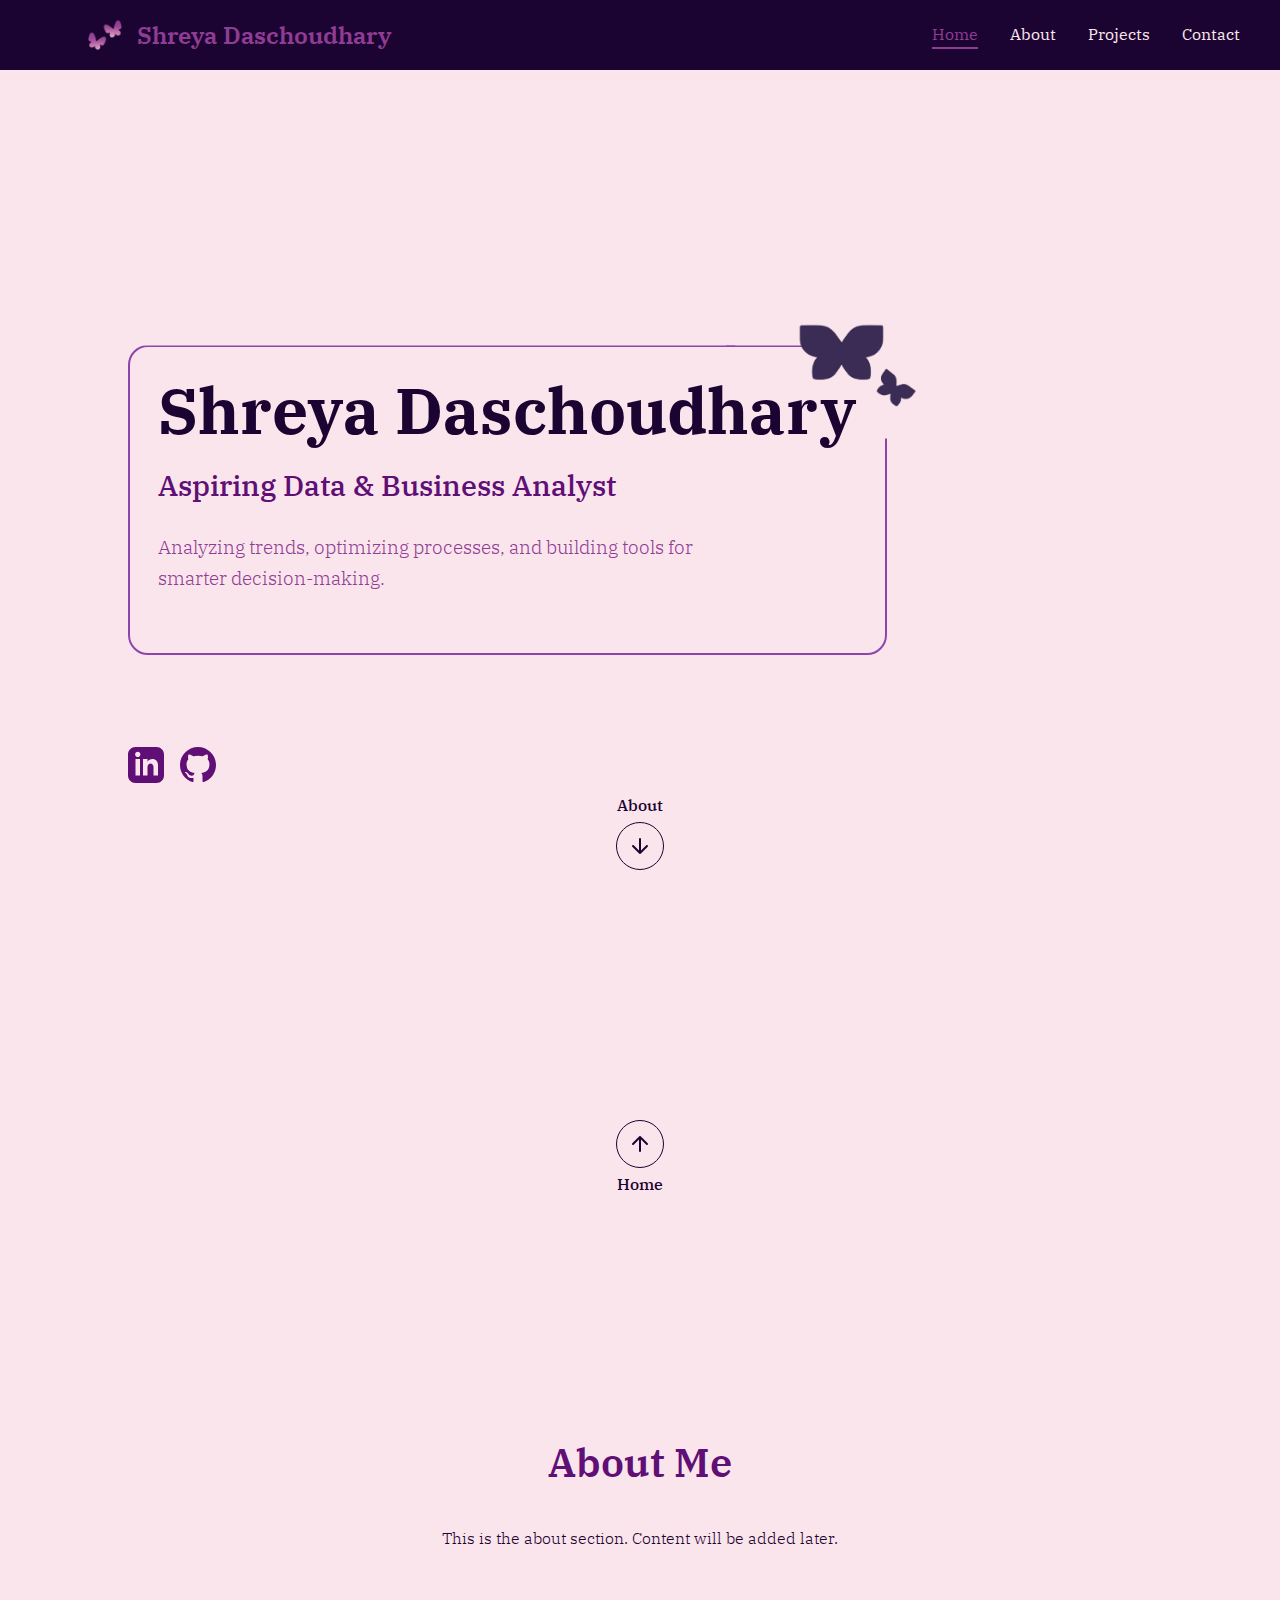
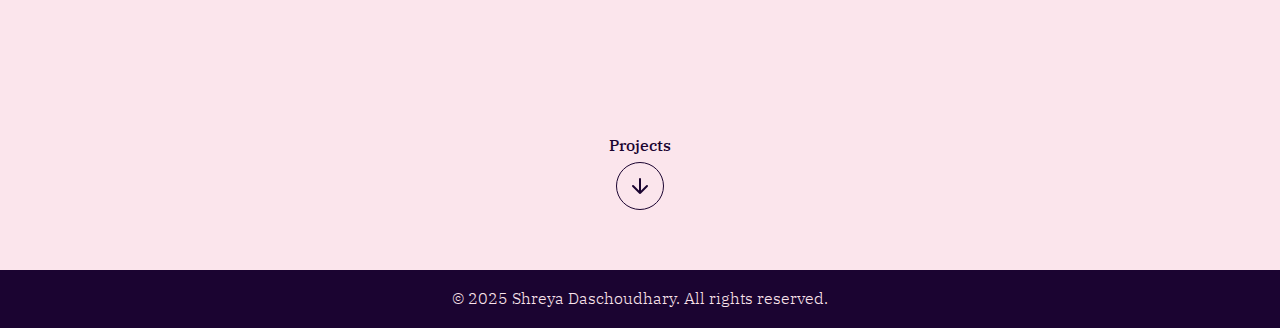
==== commit d69bdf4f: "Added box around butterfly" ====
--- a/index.html
+++ b/index.html
@@ -23,15 +23,67 @@
     <style>
         /* Butterfly Animation Styles */
         .hero-content-container {
-            position: relative;
-            background-color: rgba(255, 255, 255, 0.1);
-            border-radius: 20px;
-            padding: 30px;
-            border: 1px solid rgba(255, 255, 255, 0.2);
-            backdrop-filter: blur(5px);
-            margin-bottom: 40px;
-            overflow: visible;
-        }
+    position: relative;
+    padding: 30px;
+    margin-bottom: 40px;
+    overflow: visible;
+    
+    /* Border with gaps */
+    border: none;
+    background: transparent;
+    position: relative;
+}
+
+/* Create the border with gaps using multiple elements */
+.hero-content-container::before {
+    content: "";
+    position: absolute;
+    top: 0;
+    left: 0;
+    right: 0;
+    bottom: 0;
+    border: 2px solid #8e44ad; /* Purple border */
+    border-radius: 20px;
+    z-index: -1;
+    
+    /* Create the gap for large butterfly */
+    clip-path: polygon(
+        0% 0%, 
+        80% 0%, /* Start gap on top */
+        79% 30%, /* Go down */
+        100% 30%, /* Go right to edge */
+        100% 100%, /* Down to bottom right corner */
+        0% 100%, /* Bottom left corner */
+        0% 0% /* Back to start */
+    );
+}
+
+/* Add the small additional border segment */
+.hero-content-container::after {
+    content: "";
+    position: absolute;
+    top: 0;
+    right: 0;
+    width: 21%; /* Match the gap width from above */
+    height: 30%; /* Match the gap height from above */
+    border-top: 2px solid #8e44ad; /* Just top border */
+    border-right: 2px solid #8e44ad; /* Just right border */
+    border-top-right-radius: 20px; /* Match main container radius */
+    z-index: -1;
+    
+    /* Create gap for small butterfly */
+    clip-path: polygon(
+        0% 0%,
+        80% 0%,
+        80% 100%,
+        0% 100%
+    );
+}
+
+/* Make sure the butterfly containers are on top */
+.butterfly-container {
+    z-index: 10;
+}
 
         .butterfly-container {
             position: absolute;
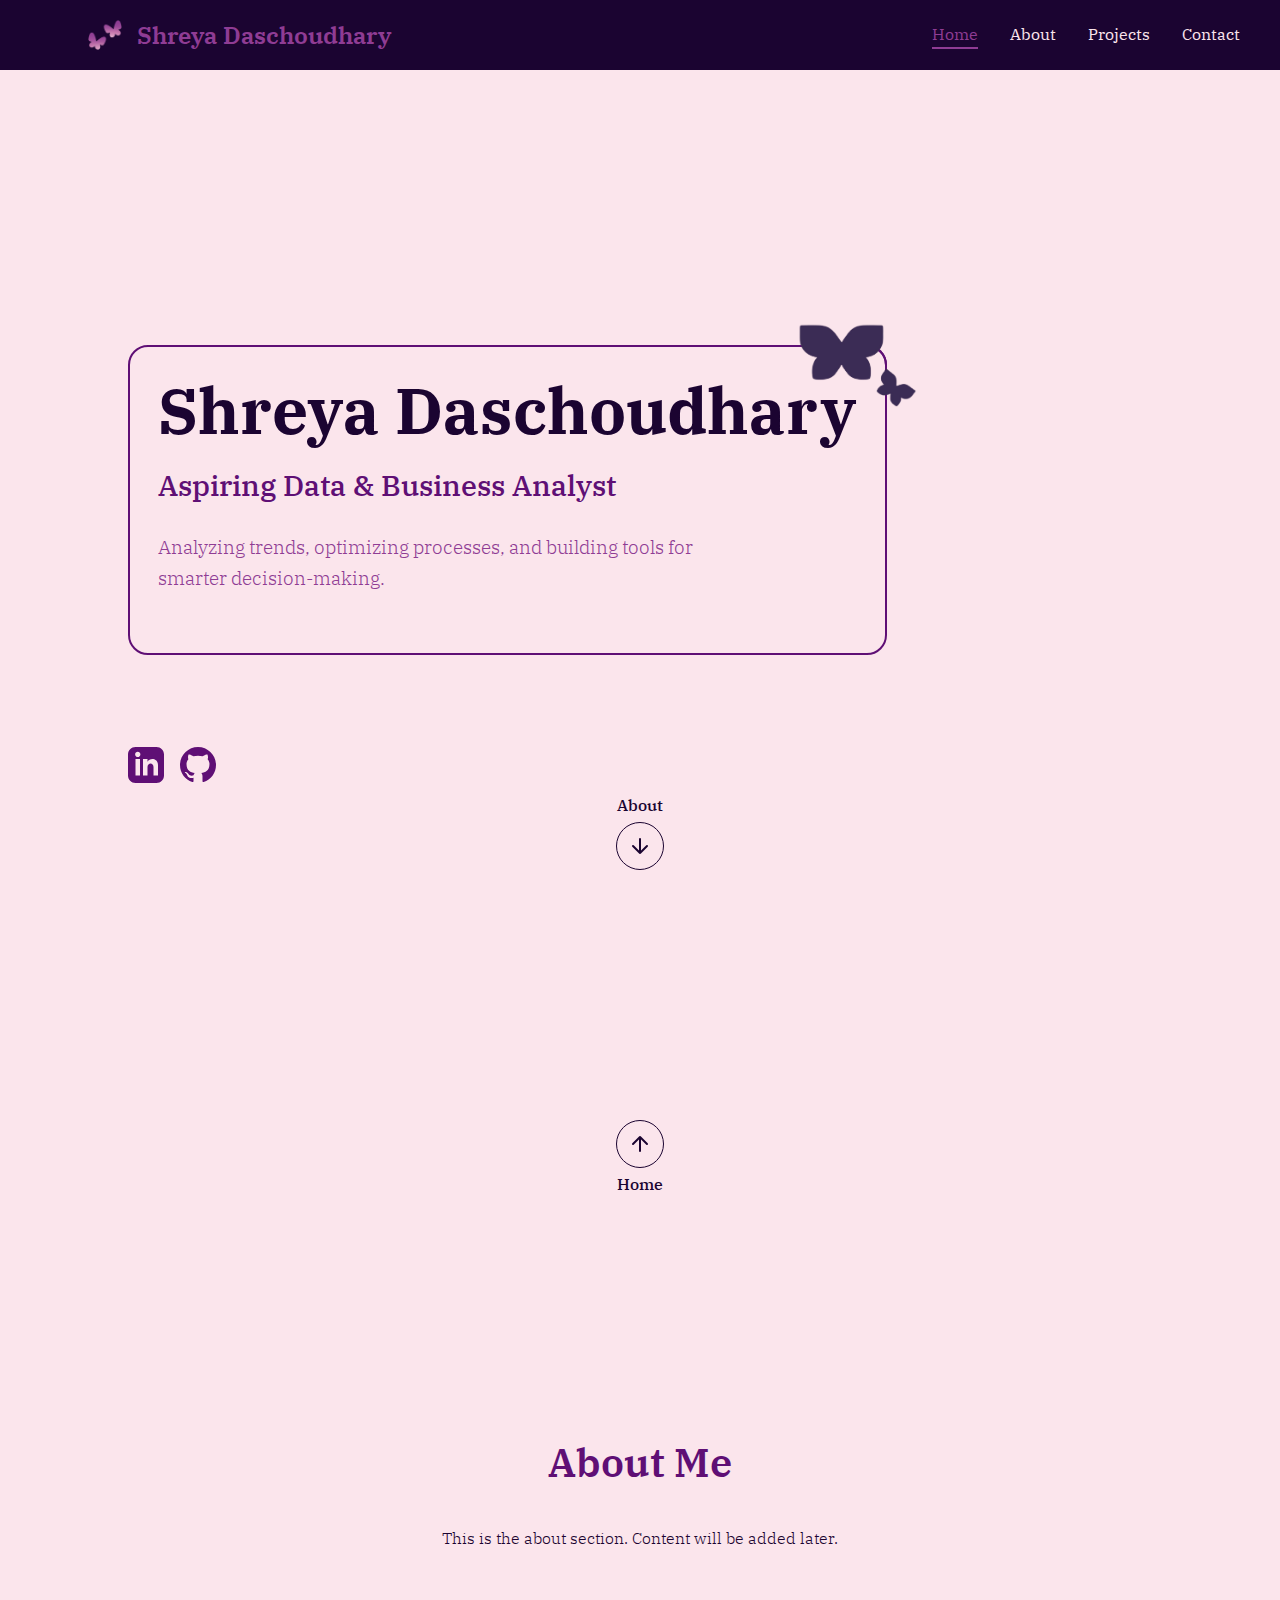
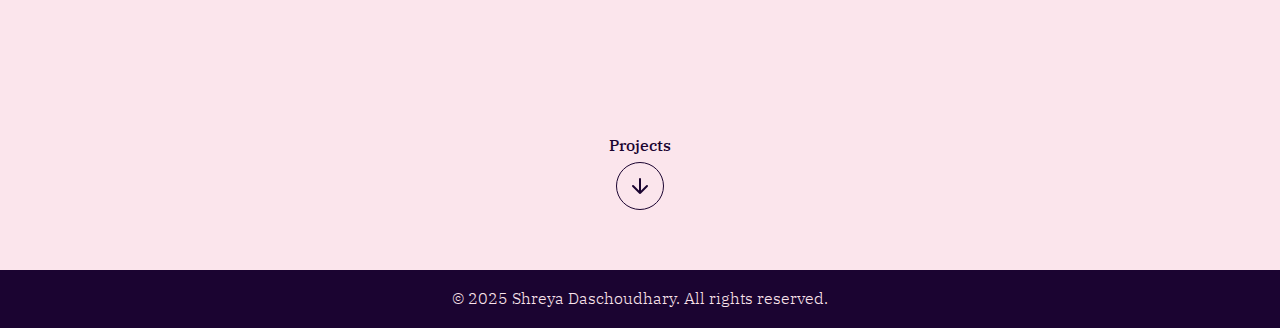
==== commit 97ed919b: "Edited box" ====
--- a/index.html
+++ b/index.html
@@ -27,8 +27,6 @@
     padding: 30px;
     margin-bottom: 40px;
     overflow: visible;
-    
-    /* Border with gaps */
     border: none;
     background: transparent;
     position: relative;
@@ -42,20 +40,9 @@
     left: 0;
     right: 0;
     bottom: 0;
-    border: 2px solid #8e44ad; /* Purple border */
+    border: 2px solid #5f0f75; /* Purple border */
     border-radius: 20px;
     z-index: -1;
-    
-    /* Create the gap for large butterfly */
-    clip-path: polygon(
-        0% 0%, 
-        80% 0%, /* Start gap on top */
-        79% 30%, /* Go down */
-        100% 30%, /* Go right to edge */
-        100% 100%, /* Down to bottom right corner */
-        0% 100%, /* Bottom left corner */
-        0% 0% /* Back to start */
-    );
 }
 
 /* Add the small additional border segment */
@@ -64,20 +51,12 @@
     position: absolute;
     top: 0;
     right: 0;
-    width: 21%; /* Match the gap width from above */
-    height: 30%; /* Match the gap height from above */
-    border-top: 2px solid #8e44ad; /* Just top border */
-    border-right: 2px solid #8e44ad; /* Just right border */
+    width: 25%; /* Match the gap width from above */
+    height: 35%; /* Match the gap height from above */
+    border-top: 2px solid #5f0f75; /* Just top border */
+    border-right: 2px solid #5f0f75; /* Just right border */
     border-top-right-radius: 20px; /* Match main container radius */
     z-index: -1;
-    
-    /* Create gap for small butterfly */
-    clip-path: polygon(
-        0% 0%,
-        80% 0%,
-        80% 100%,
-        0% 100%
-    );
 }
 
 /* Make sure the butterfly containers are on top */
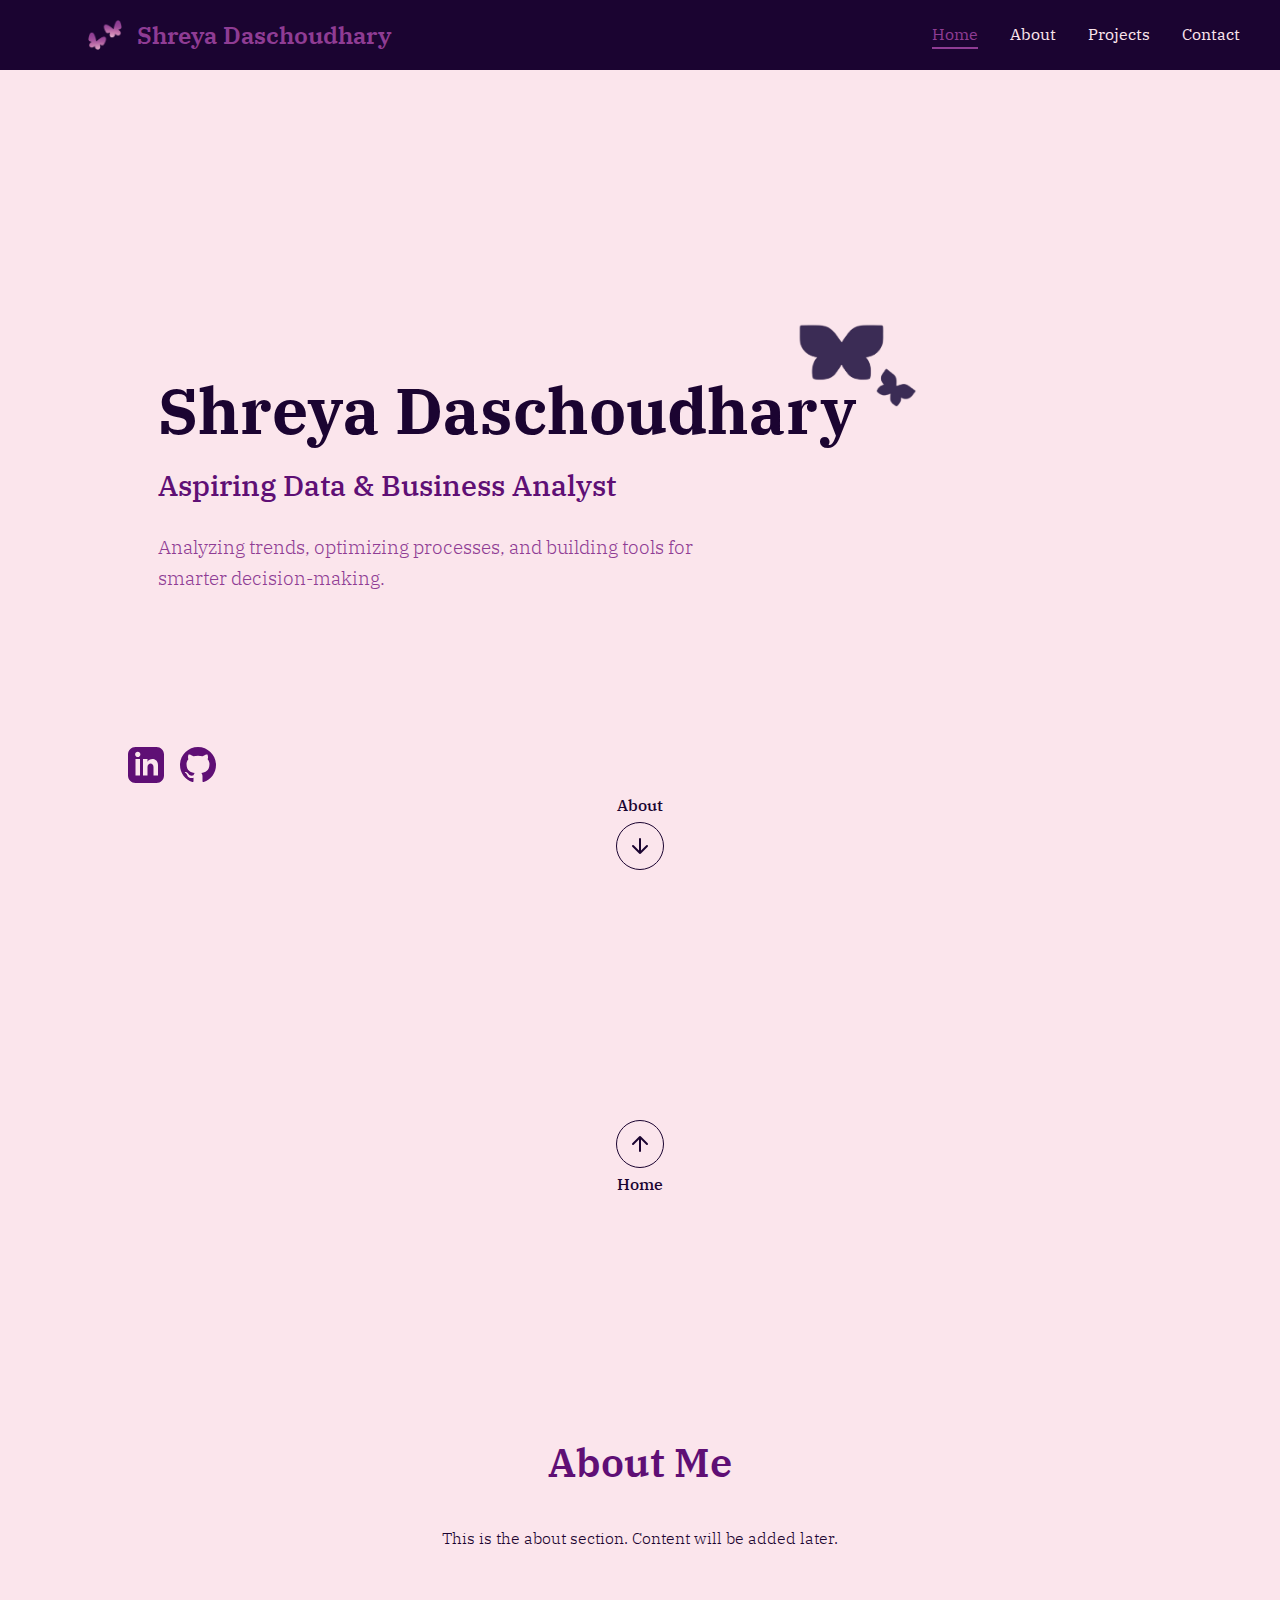
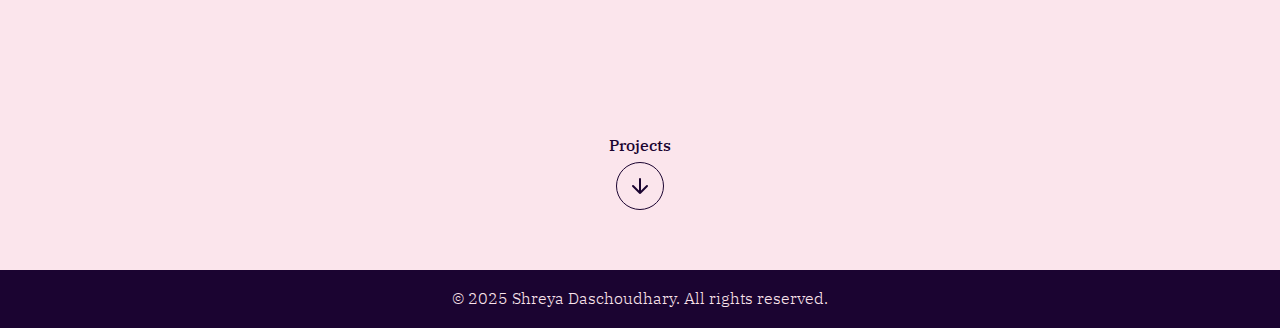
==== commit 7049f5ce: "Fixed animation" ====
--- a/index.html
+++ b/index.html
@@ -21,81 +21,48 @@
      <link rel="apple-touch-icon" sizes="180x180" href="images/apple-touch-icon.png">
 
     <style>
-        /* Butterfly Animation Styles */
-        .hero-content-container {
+/* Butterfly Animation Styles */
+.hero-content-container {
     position: relative;
     padding: 30px;
     margin-bottom: 40px;
     overflow: visible;
-    border: none;
     background: transparent;
+}
+
+.butterfly-container {
+    position: absolute;
+    top: -30px;
+    right: -30px;
+    width: 120px;
+    height: 100px;
+    z-index: 10;
+}
+
+.butterfly {
     position: relative;
-}
-
-/* Create the border with gaps using multiple elements */
-.hero-content-container::before {
-    content: "";
-    position: absolute;
-    top: 0;
-    left: 0;
-    right: 0;
-    bottom: 0;
-    border: 2px solid #5f0f75; /* Purple border */
-    border-radius: 20px;
-    z-index: -1;
-}
-
-/* Add the small additional border segment */
-.hero-content-container::after {
-    content: "";
-    position: absolute;
-    top: 0;
-    right: 0;
-    width: 25%; /* Match the gap width from above */
-    height: 35%; /* Match the gap height from above */
-    border-top: 2px solid #5f0f75; /* Just top border */
-    border-right: 2px solid #5f0f75; /* Just right border */
-    border-top-right-radius: 20px; /* Match main container radius */
-    z-index: -1;
-}
-
-/* Make sure the butterfly containers are on top */
-.butterfly-container {
-    z-index: 10;
-}
-
-        .butterfly-container {
-            position: absolute;
-            top: -30px;
-            right: -30px;
-            width: 120px;
-            height: 100px;
-            z-index: 10;
-        }
-
-        .butterfly {
-            position: relative;
-            width: 100%;
-            height: 100%;
-            background-image: url('images/butterfly-1.png');
-            background-repeat: no-repeat;
-            background-position: center;
-            background-size: contain;
-        }
-
-        .butterfly.animate {
-            animation: flap-wings 0.5s steps(1) 2;
-        }
-
-        @keyframes flap-wings {
-            0% { background-image: url('images/butterfly-1.png'); }
-            14.28% { background-image: url('images/butterfly-2.png'); }
-            28.57% { background-image: url('images/butterfly-3.png'); }
-            42.85% { background-image: url('images/butterfly-4.png'); }
-            57.14% { background-image: url('images/butterfly-5.png'); }
-            71.42% { background-image: url('images/butterfly-6.png'); }
-            85.71% { background-image: url('images/butterfly-7.png'); }
-        }
+    width: 100%;
+    height: 100%;
+    background-repeat: no-repeat;
+    background-position: center;
+    background-size: contain;
+    background-image: url('images/butterfly-1.png');
+}
+
+.butterfly.animate {
+    animation: flap-wings 0.5s steps(1) 2;
+}
+
+@keyframes flap-wings {
+    0%      { background-image: url('images/butterfly-1.png'); }
+    14.28%  { background-image: url('images/butterfly-2.png'); }
+    28.57%  { background-image: url('images/butterfly-3.png'); }
+    42.85%  { background-image: url('images/butterfly-4.png'); }
+    57.14%  { background-image: url('images/butterfly-5.png'); }
+    71.42%  { background-image: url('images/butterfly-6.png'); }
+    85.71%  { background-image: url('images/butterfly-7.png'); }
+    100%    { background-image: url('images/butterfly-1.png'); }
+}
     </style>
 </head>
 <body class="home-page">
@@ -187,89 +154,120 @@
     </footer>
 
     <script>
-        // Simple scroll spy for navbar highlighting
-        document.addEventListener('DOMContentLoaded', function() {
-            // Fade in on page load
-            document.body.style.opacity = '0';
-            setTimeout(() => {
-                document.body.style.transition = 'opacity 0.5s ease';
-                document.body.style.opacity = '1';
-                
-                // Play butterfly animation when page is loaded
-                const butterfly = document.getElementById('butterfly-animation');
-                butterfly.classList.add('animate');
-                
-                // Reset animation when it's done so it can be played again
-                butterfly.addEventListener('animationend', function() {
-                    butterfly.classList.remove('animate');
-                });
-            }, 10);
-            
-            // Set Home as active by default when page loads
-            document.querySelector('.nav-home').classList.add('active');
-            
-            window.addEventListener('scroll', function() {
-                const sections = document.querySelectorAll('section');
-                const navLinks = document.querySelectorAll('.nav-links a');
-                
-                let current = '';
-                
-                sections.forEach(section => {
-                    const sectionTop = section.offsetTop;
-                    const sectionHeight = section.clientHeight;
-                    if (pageYOffset >= sectionTop - 100) {
-                        current = section.getAttribute('id');
-                    }
-                });
-                
-                navLinks.forEach(link => {
-                    link.classList.remove('active');
-                    if (link.classList.contains(`nav-${current}`)) {
-                        link.classList.add('active');
-                    }
-                });
-            });
-            
-            // Smooth scroll for section arrows
-            document.querySelectorAll('.scroll-button').forEach(button => {
-                button.addEventListener('click', function(e) {
-                    if (this.getAttribute('href').startsWith('#')) {
-                        e.preventDefault();
-                        const href = this.getAttribute('href');
-                        const offsetTop = document.querySelector(href).offsetTop;
-                        
-                        window.scroll({
-                            top: offsetTop,
+document.addEventListener('DOMContentLoaded', function() {
+    const butterfly = document.getElementById('butterfly-animation');
+    
+    // Page load fade-in and animation
+    function initializePageLoad() {
+        document.body.style.opacity = '0';
+        setTimeout(() => {
+            document.body.style.transition = 'opacity 0.5s ease';
+            document.body.style.opacity = '1';
+            
+            // Play butterfly animation
+            playButterflyAnimation(butterfly);
+        }, 10);
+    }
+    
+    // Butterfly animation function
+    function playButterflyAnimation(butterflyElement) {
+        butterflyElement.classList.add('animate');
+        
+        // Optional: Add event listener for animation iteration
+        butterflyElement.addEventListener('animationiteration', () => {
+            // You can add custom logic here if needed
+        });
+    }
+    
+    // Navbar active state and scroll spy
+    function initializeNavbarScrollSpy() {
+        // Set Home as active by default when page loads
+        document.querySelector('.nav-home').classList.add('active');
+        
+        window.addEventListener('scroll', function() {
+            const sections = document.querySelectorAll('section');
+            const navLinks = document.querySelectorAll('.nav-links a');
+            
+            let current = '';
+            
+            sections.forEach(section => {
+                const sectionTop = section.offsetTop;
+                const sectionHeight = section.clientHeight;
+                if (window.pageYOffset >= sectionTop - 100) {
+                    current = section.getAttribute('id');
+                }
+            });
+            
+            navLinks.forEach(link => {
+                link.classList.remove('active');
+                if (link.classList.contains(`nav-${current}`)) {
+                    link.classList.add('active');
+                }
+            });
+        });
+    }
+    
+    // Smooth scrolling for section arrows
+    function initializeSmoothScroll() {
+        document.querySelectorAll('.scroll-button').forEach(button => {
+            button.addEventListener('click', function(e) {
+                if (this.getAttribute('href').startsWith('#')) {
+                    e.preventDefault();
+                    const href = this.getAttribute('href');
+                    const targetSection = document.querySelector(href);
+                    
+                    if (targetSection) {
+                        targetSection.scrollIntoView({
                             behavior: 'smooth'
                         });
                     }
-                });
-            });
-            
-            // Page transition for external links
-            document.querySelectorAll('a[href="projects.html"], a[href="contact.html"]').forEach(link => {
-                link.addEventListener('click', function(e) {
-                    e.preventDefault();
-                    
-                    // Fade out current page
-                    document.body.style.transition = 'opacity 0.5s ease';
-                    document.body.style.opacity = '0';
-                    
-                    // Navigate after transition
-                    setTimeout(() => {
-                        window.location.href = this.getAttribute('href');
-                    }, 500);
-                });
-            });
-            
-            // Play animation if user returns to home section
-            document.querySelector('a[href="#home"]').addEventListener('click', function() {
+                }
+            });
+        });
+    }
+    
+    // Page transition for external links
+    function initializePageTransitions() {
+        document.querySelectorAll('a[href="projects.html"], a[href="contact.html"]').forEach(link => {
+            link.addEventListener('click', function(e) {
+                e.preventDefault();
+                
+                // Fade out current page
+                document.body.style.transition = 'opacity 0.5s ease';
+                document.body.style.opacity = '0';
+                
+                // Navigate after transition
                 setTimeout(() => {
-                    const butterfly = document.getElementById('butterfly-animation');
-                    butterfly.classList.add('animate');
+                    window.location.href = this.getAttribute('href');
                 }, 500);
             });
         });
+    }
+    
+    // Replay butterfly animation when returning to home section
+    function initializeHomeReplay() {
+        document.querySelector('a[href="#home"]').addEventListener('click', function() {
+            setTimeout(() => {
+                const butterfly = document.getElementById('butterfly-animation');
+                butterfly.classList.remove('animate');
+                void butterfly.offsetWidth; // Trigger reflow
+                playButterflyAnimation(butterfly);
+            }, 500);
+        });
+    }
+    
+    // Initialize all functionalities
+    function init() {
+        initializePageLoad();
+        initializeNavbarScrollSpy();
+        initializeSmoothScroll();
+        initializePageTransitions();
+        initializeHomeReplay();
+    }
+    
+    // Start the initialization
+    init();
+});
     </script>
 </body>
 </html>